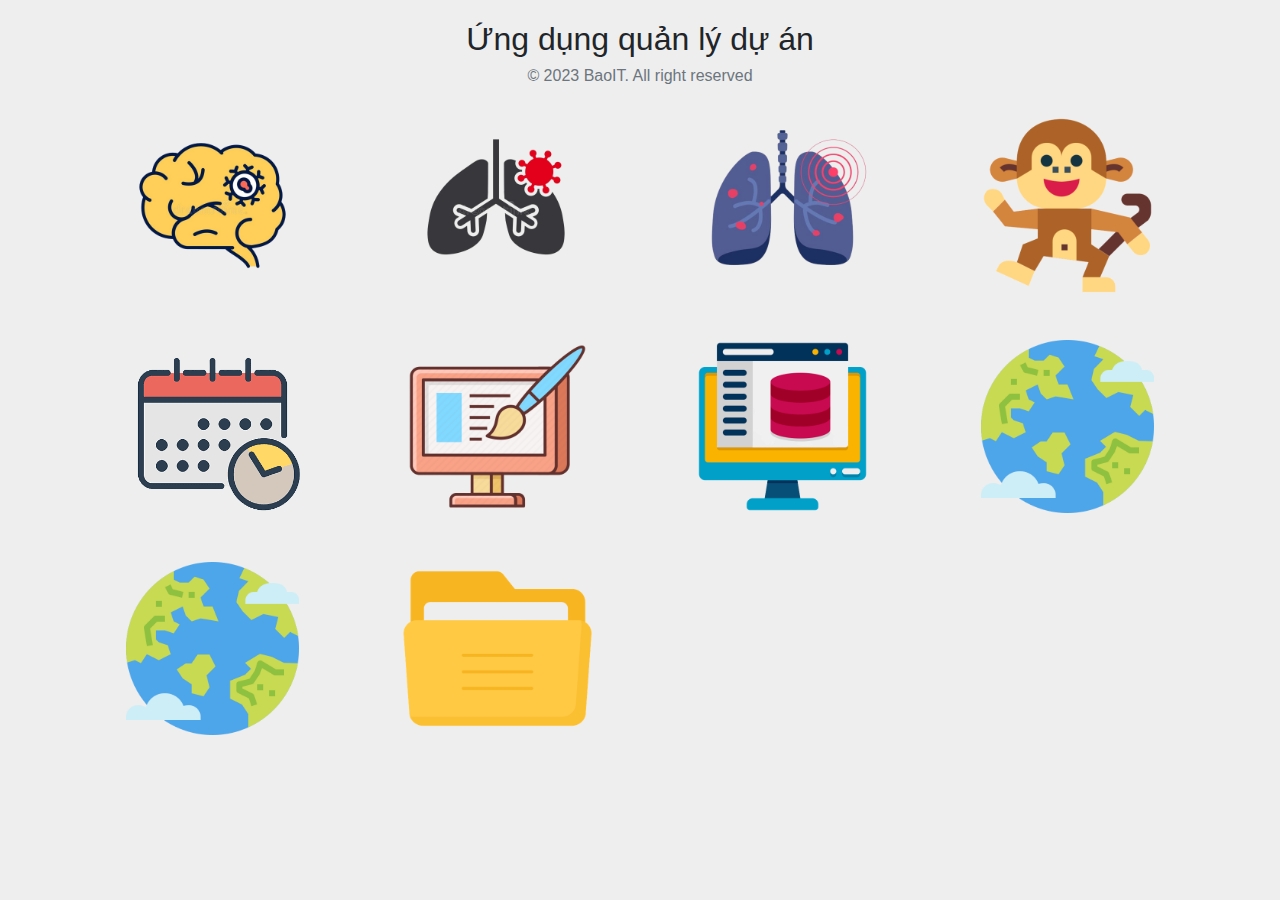
==== index.html @ 07d0d047 "Update index.html" ====
<!DOCTYPE html>
<html lang="vi">
  <meta http-equiv="Content-Type" content="text/html; charset=UTF-8">
  <title>Nguyễn Kim Bảo</title>
  <meta content="width=device-width, initial-scale=1.0, maximum-scale=5.0" name="viewport">
  <link rel="apple-touch-icon" sizes="180x180" href="/assets/favicon/apple-touch-icon.png">
  <link rel="icon" type="image/png" sizes="32x32" href="/assets/favicon/favicon-32x32.png">
  <link rel="icon" type="image/png" sizes="16x16" href="/assets/favicon/favicon-16x16.png">
  <link rel="manifest" href="/assets/favicon/site.webmanifest">
  <meta name="description" content="Ứng dụng quản lý dự án của Nguyễn Kim Bảo">
  <meta name="keywords" content="Python, HTML, CSS, Javascript, Image Classification, Tensorflow, Keras, SQL, PostgreSQL, SQL, ASP.NET Core MVC, .NET6, .NET7, Nguyen Kim Bao, Kim Bao, BaoIT">
  <meta name="author" content="Nguyễn Kim Bảo (BaoIT)">
  <meta property="og:title" content="Nguyễn Kim Bảo">
  <meta property="og:description" content="Ứng dụng quản lý dự án của Nguyễn Kim Bảo">
  <meta property="og:image" content="https://baoit.xyz/assets/favicon/favicon-32x32.png">
  <meta property="og:url" content="https://baoit.xyz">
  <meta name="twitter:title" content="Nguyễn Kim Bảo">
  <meta name="twitter:description" content="Ứng dụng quản lý dự án của Nguyễn Kim Bảo">
  <meta name="twitter:url" content="https://baoit.xyz/assets/favicon/favicon-32x32.png">
  <meta name="twitter:card" content="summary">
  <meta name="robots" content="nofollow">
  <link rel="stylesheet" href="https://cdnjs.cloudflare.com/ajax/libs/bootstrap/4.6.2/css/bootstrap.min.css">
  <link rel="stylesheet" href="/assets/css/style.css">
  <link rel="stylesheet" href="https://cdnjs.cloudflare.com/ajax/libs/font-awesome/6.4.0/css/all.min.css">
  </head>
  <body>
    <section>
      <div class="container">
        <div class="text-center mb-4">
          <h1 class="h2">Ứng dụng quản lý dự án</h1>
          <h6 class="text-secondary">&copy; 2023 BaoIT. All right reserved</h6>
        </div>
        <div class="row">
          <div class="col-12 col-sm-12 col-lg-3 mb-1-9">
            <div class="card-wrapper">
              <div class="card-img">
                <img class="img-fluid w-75" src="/assets/ico/brain1.jpg" alt="" loading="lazy">
              </div>
              <div class="card-body">
                <div>
                  <h3 class="h5">Brain Tumor</h3>
                  <p class="display-30">Mô hình dự đoán bệnh u não dựa trên ảnh chụp cộng hưởng từ (MRI)</p>
                  <a href="https://ai.baoit.xyz/brain-tumor" class="read-more" target="_blank">Xem dự án</a>
                </div>
              </div>
            </div>
          </div>
          <div class="col-12 col-sm-12 col-lg-3 mb-1-9">
            <div class="card-wrapper">
              <div class="card-img">
                <img class="img-fluid w-75" src="/assets/ico/lung6.jpg" alt="" loading="lazy">
              </div>
              <div class="card-body">
                <div>
                  <h3 class="h5">Lung Diseases</h3>
                  <p class="display-30">Mô hình dự đoán bệnh viêm phổi dựa trên ảnh chụp X-quang</p>
                  <a href="https://ai.baoit.xyz/lung-diseases" class="read-more" target="_blank">Xem dự án</a>
                </div>
              </div>
            </div>
          </div>
          <div class="col-12 col-sm-12 col-lg-3 mb-1-9">
            <div class="card-wrapper">
              <div class="card-img">
                <img class="img-fluid w-75" src="/assets/ico/lung4.jpg" alt="" loading="lazy">
              </div>
              <div class="card-body">
                <div>
                  <h3 class="h5">Lung Cancer</h3>
                  <p class="display-30">Mô hình dự đoán bệnh ung thư phổi dựa trên ảnh chụp mô tế bào</p>
                  <a href="https://ai.baoit.xyz/lung-cancer" class="read-more" target="_blank">Xem dự án</a>
                </div>
              </div>
            </div>
          </div>
          <div class="col-12 col-sm-12 col-lg-3 mb-1-9">
            <div class="card-wrapper">
              <div class="card-img">
                <img class="img-fluid w-75" src="/assets/ico/4600347.jpg" alt="" loading="lazy">
              </div>
              <div class="card-body">
                <div>
                  <h3 class="h5">Monkeys</h3>
                  <p class="display-30">Mô hình dự đoán khỉ</p>
                  <a href="https://ai.baoit.xyz/monkeys" class="read-more" target="_blank">Xem dự án</a>
                </div>
              </div>
            </div>
          </div>
          <div class="col-12 col-sm-12 col-lg-3 mb-1-9">
            <div class="card-wrapper">
              <div class="card-img">
                <img class="img-fluid w-75" src="/assets/ico/0003945.jpg" alt="" loading="lazy">
              </div>
              <div class="card-body">
                <div>
                  <h3 class="h5">Time of Day</h3>
                  <p class="display-30">Mô hình dự đoán thời gian trong ngày</p>
                  <a href="https://ai.baoit.xyz/time-of-day" class="read-more" target="_blank">Xem dự án</a>
                </div>
              </div>
            </div>
          </div>
          <div class="col-12 col-sm-12 col-lg-3 mb-1-9">
            <div class="card-wrapper">
              <div class="card-img">
                <img class="img-fluid w-75" src="/assets/ico/web_design.jpg" alt="" loading="lazy">
              </div>
              <div class="card-body">
                <div>
                  <h3 class="h5">Đồ án Thiết kế Web</h3>
                  <p class="display-30">Đồ án môn học Thiết kế Web (HK3-21)</p>
                  <a href="https://doantkw.baoit.xyz" class="read-more" target="_blank">Xem dự án</a>
                </div>
              </div>
            </div>
          </div>
          <div class="col-12 col-sm-12 col-lg-3 mb-1-9">
            <div class="card-wrapper">
              <div class="card-img">
                <img class="img-fluid w-75" src="/assets/ico/web_backend.jpg" alt="" loading="lazy">
              </div>
              <div class="card-body">
                <div>
                  <h3 class="h5">Đồ án Lập trình Web</h3>
                  <p class="display-30">Đồ án môn học Lập trình Web (HK4-21)</p>
                  <a href="https://doanltw.baoit.xyz" class="read-more" target="_blank">Xem dự án</a>
                </div>
              </div>
            </div>
          </div>
          <div class="col-12 col-sm-12 col-lg-3 mb-1-9">
            <div class="card-wrapper">
              <div class="card-img">
                <img class="img-fluid w-75" src="[data-uri]" alt="" loading="lazy" />
              </div>
              <div class="card-body">
                <div>
                  <h3 class="h5">GOES-16 Satellite</h3>
                  <p class="display-30">Ảnh vệ tinh GOES-16 thời gian thực (Dữ liệu chuyển tiếp từ NASA CDN)</p>
                  <a href="https://goes.baoit.xyz/GOES16/ABI/" class="read-more" target="_blank">Xem dự án</a>
                </div>
              </div>
            </div>
          </div>
          <div class="col-12 col-sm-12 col-lg-3 mb-1-9">
            <div class="card-wrapper">
              <div class="card-img">
                <img class="img-fluid w-75" src="[data-uri]" alt="" loading="lazy" />
              </div>
              <div class="card-body">
                <div>
                  <h3 class="h5">GOES-18 Satellite</h3>
                  <p class="display-30">Ảnh vệ tinh GOES-18 thời gian thực (Dữ liệu chuyển tiếp từ NASA CDN)</p>
                  <a href="https://goes.baoit.xyz/GOES18/ABI/" class="read-more" target="_blank">Xem dự án</a>
                </div>
              </div>
            </div>
          </div>
          <div class="col-12 col-sm-12 col-lg-3 mb-1-9">
            <div class="card-wrapper">
              <div class="card-img">
                <img class="img-fluid w-75" src="/assets/ico/file_manager.jpg" alt="" loading="lazy">
              </div>
              <div class="card-body">
                <div>
                  <h3 class="h5">Trình lưu trữ tệp</h3>
                  <p class="display-30">Trang lưu trữ phần mềm, tiện ích hệ thống, ...</p>
                  <a href="https://server.baoit.xyz" class="read-more" target="_blank">Xem dự án</a>
                </div>
              </div>
            </div>
          </div>
        </div>
      </div>
    </section>
  </body>
</html>
---- assets/css/style.css ----
body {
    background: #eee;
    margin-top: 20px;
}

.card-wrapper {
    position: relative;
    overflow: hidden;
}

.card-wrapper .card-img {
    text-align: center;
    position: relative;
    overflow: hidden;
    transition: all 0.3s ease-out;
}

.card-wrapper .card-img img {
    transition: all 0.3s ease-in-out;
    border-radius: 0.25rem;
    border-radius: 0.25rem;
}

.card-wrapper .card-body {
    position: absolute;
    top: 0;
    left: 0;
    right: 0;
    bottom: 0;
    visibility: hidden;
    padding: 30px;
    text-align: center;
    display: flex;
    align-items: center;
    justify-content: center;
    border-radius: 0.25rem;
    transform: translateX(-100%);
    transition: 0.8s;
    z-index: 11;
}

.card-wrapper:before {
    content: "";
    width: 100%;
    position: absolute;
    height: 100%;
    top: 0;
    right: 100%;
    z-index: 9;
    transition: 0.8s;
    background: rgba(0, 186, 238, 0.82);
    border-radius: 0.25rem;
}

.card-wrapper:hover:before {
    right: 0;
}

.card-wrapper h3,
.card-wrapper p {
    color: #fff;
}

.card-wrapper .read-more {
    color: #fff;
}

.card-wrapper .read-more:after {
    color: #fff;
}

.card-wrapper:hover .card-body {
    visibility: visible;
    transform: translateX(0px);
}

.card-wrapper:hover .backgound-color {
    right: 0;
}

.mb-1-9, .my-1-9 {
    margin-bottom: 1.9rem;
}

@media (min-width: 992px) {
    .mb-lg-0, .my-lg-0 {
        margin-bottom: 0 !important;
    }
}

.read-more:after {
    content: '\f0a9';
    font-family: Font Awesome\ 5 Free;
    font-weight: 600;
    padding-left: 8px;
    font-weight: 900;
    color: #00baee;
    vertical-align: middle;
}
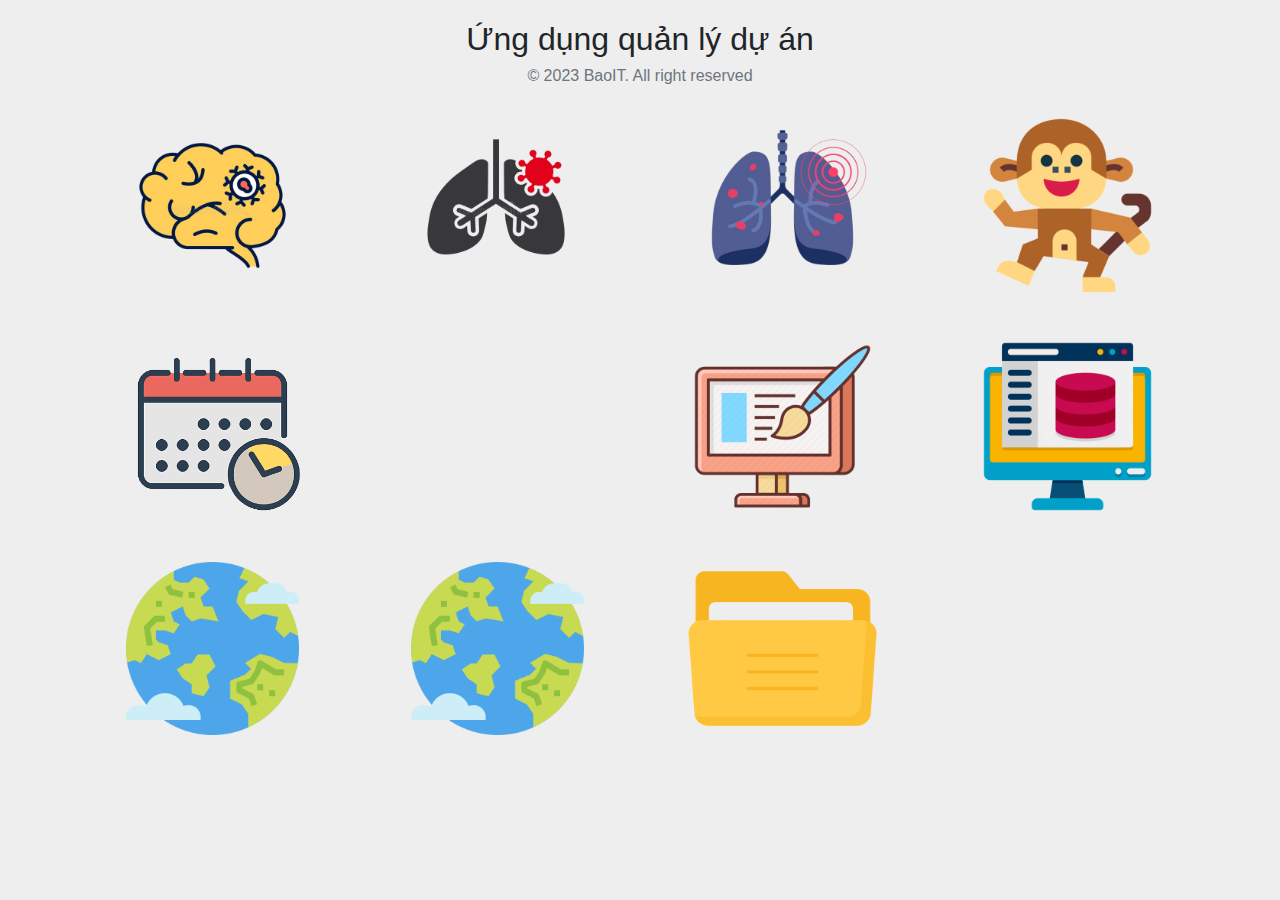
==== commit 5f5eaba1: "Update index.html" ====
--- a/index.html
+++ b/index.html
@@ -104,6 +104,20 @@
           <div class="col-12 col-sm-12 col-lg-3 mb-1-9">
             <div class="card-wrapper">
               <div class="card-img">
+                <img class="img-fluid w-75" src="https://user-images.githubusercontent.com/72121163/140019402-af84507f-64c5-49de-b327-e9ef863ee0e5.png" alt="" loading="lazy">
+              </div>
+              <div class="card-body">
+                <div>
+                  <h3 class="h5">Mask Detection</h3>
+                  <p class="display-30">Mô hình nhận diện khẩu trang</p>
+                  <a href="https://ai.baoit.xyz/mask-detection" class="read-more" target="_blank">Xem dự án</a>
+                </div>
+              </div>
+            </div>
+          </div>
+          <div class="col-12 col-sm-12 col-lg-3 mb-1-9">
+            <div class="card-wrapper">
+              <div class="card-img">
                 <img class="img-fluid w-75" src="/assets/ico/web_design.jpg" alt="" loading="lazy">
               </div>
               <div class="card-body">
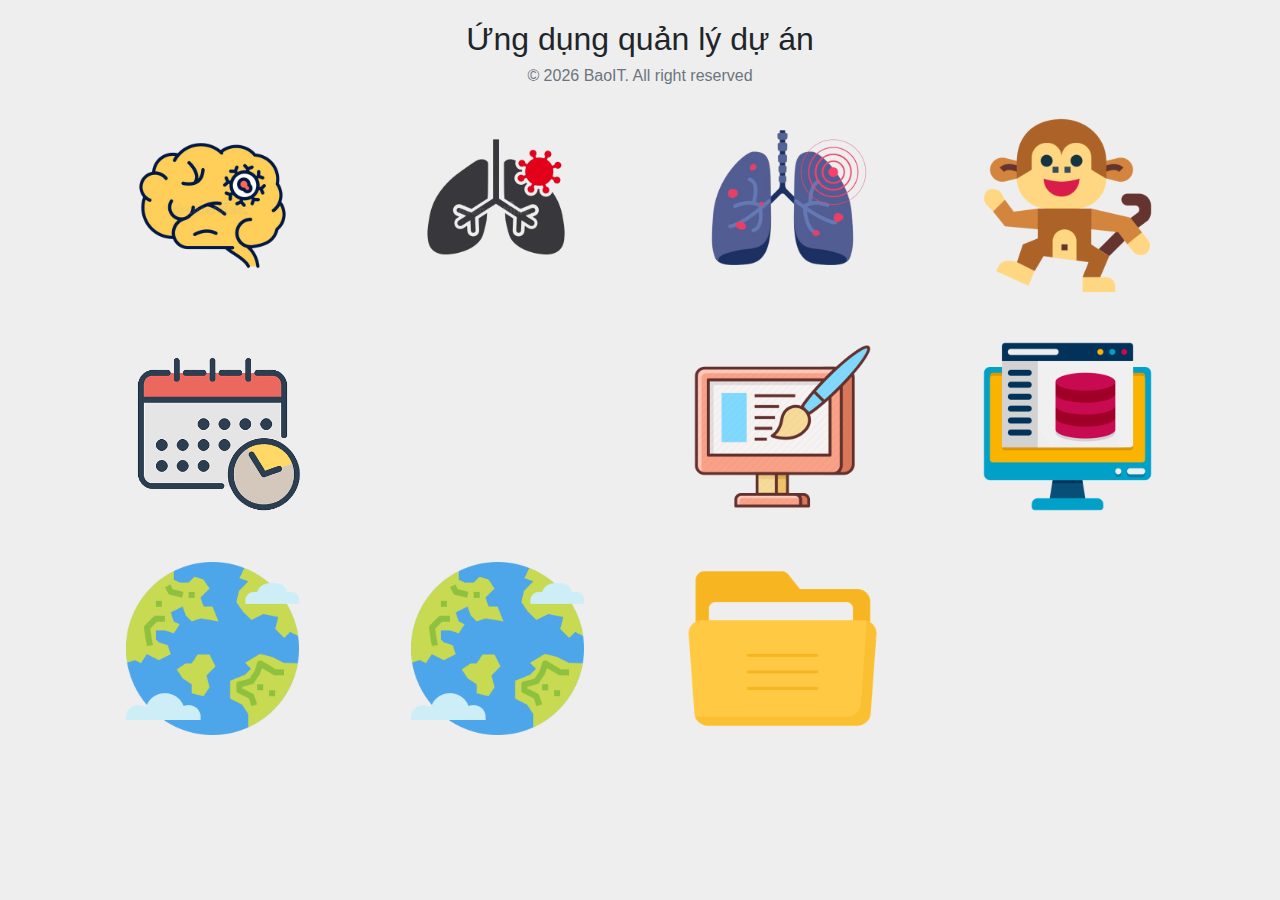
==== commit e8860667: "Update index.html" ====
--- a/index.html
+++ b/index.html
@@ -28,7 +28,7 @@
       <div class="container">
         <div class="text-center mb-4">
           <h1 class="h2">Ứng dụng quản lý dự án</h1>
-          <h6 class="text-secondary">&copy; 2023 BaoIT. All right reserved</h6>
+          <h6 class="text-secondary">&copy; <script>document.write(new Date().getFullYear());</script> BaoIT. All right reserved</h6>
         </div>
         <div class="row">
           <div class="col-12 col-sm-12 col-lg-3 mb-1-9">
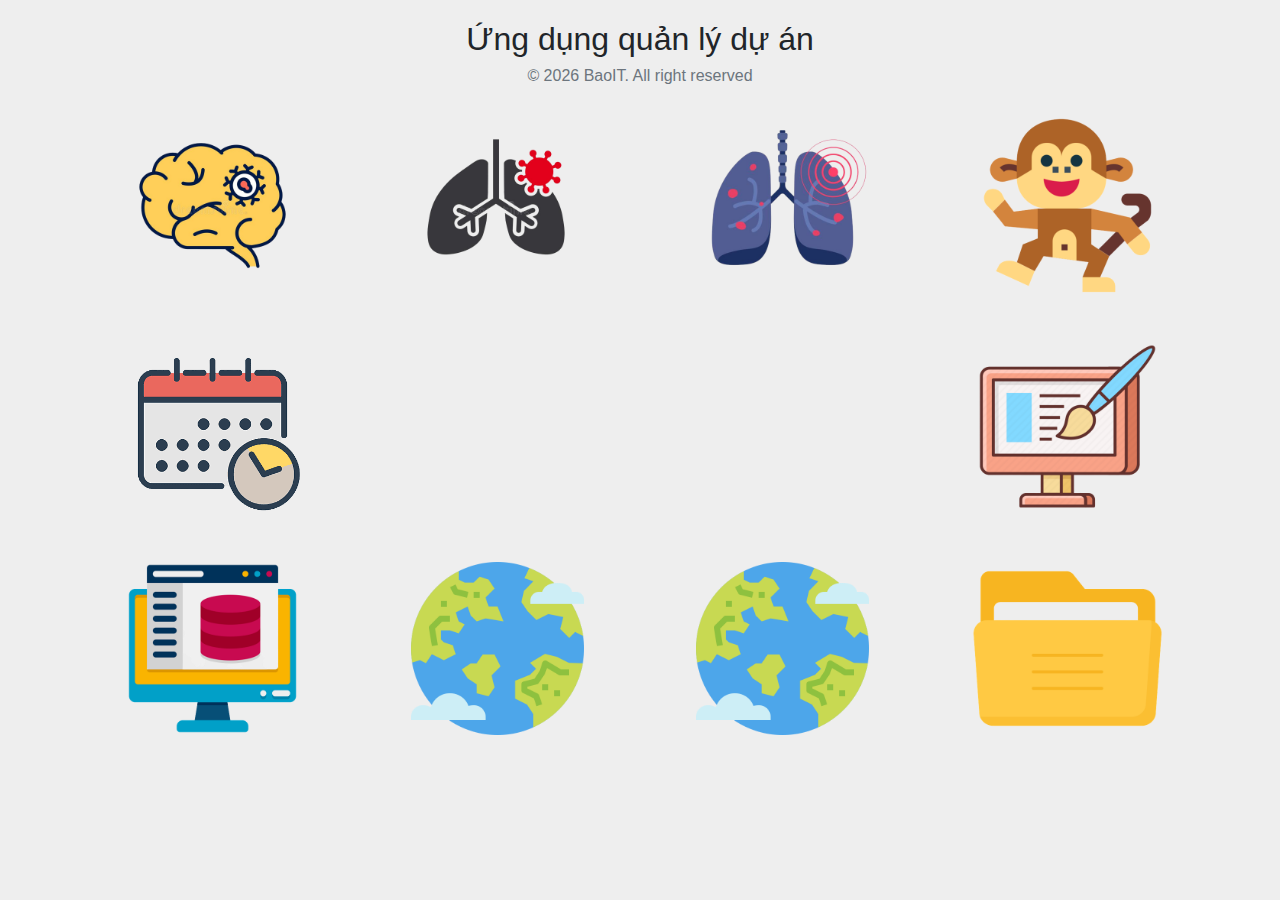
==== commit 3b2bfa5d: "Update index.html" ====
--- a/index.html
+++ b/index.html
@@ -118,6 +118,20 @@
           <div class="col-12 col-sm-12 col-lg-3 mb-1-9">
             <div class="card-wrapper">
               <div class="card-img">
+                <img class="img-fluid w-75" src="https://w7.pngwing.com/pngs/964/386/png-transparent-emotion-recognition-google-play-android-android-thumbnail.png" alt="" loading="lazy">
+              </div>
+              <div class="card-body">
+                <div>
+                  <h3 class="h5">Emotion Detection</h3>
+                  <p class="display-30">Mô hình nhận diện cảm xúc</p>
+                  <a href="https://ai.baoit.xyz/mask-detection" class="read-more" target="_blank">Xem dự án</a>
+                </div>
+              </div>
+            </div>
+          </div>
+          <div class="col-12 col-sm-12 col-lg-3 mb-1-9">
+            <div class="card-wrapper">
+              <div class="card-img">
                 <img class="img-fluid w-75" src="/assets/ico/web_design.jpg" alt="" loading="lazy">
               </div>
               <div class="card-body">
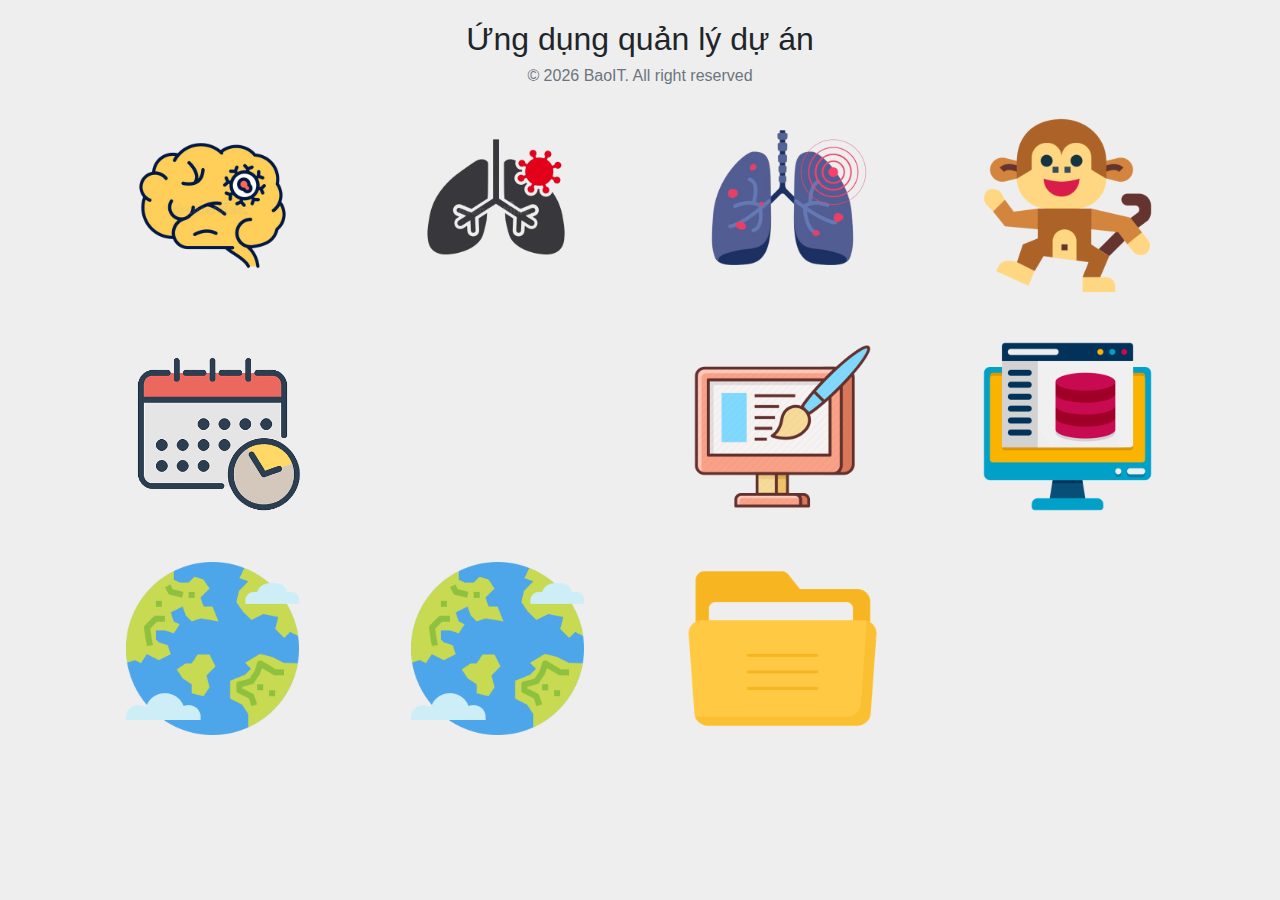
==== commit 1dc7ccf2: "Update index.html" ====
--- a/index.html
+++ b/index.html
@@ -118,20 +118,6 @@
           <div class="col-12 col-sm-12 col-lg-3 mb-1-9">
             <div class="card-wrapper">
               <div class="card-img">
-                <img class="img-fluid w-75" src="https://w7.pngwing.com/pngs/964/386/png-transparent-emotion-recognition-google-play-android-android-thumbnail.png" alt="" loading="lazy">
-              </div>
-              <div class="card-body">
-                <div>
-                  <h3 class="h5">Emotion Detection</h3>
-                  <p class="display-30">Mô hình nhận diện cảm xúc</p>
-                  <a href="https://ai.baoit.xyz/mask-detection" class="read-more" target="_blank">Xem dự án</a>
-                </div>
-              </div>
-            </div>
-          </div>
-          <div class="col-12 col-sm-12 col-lg-3 mb-1-9">
-            <div class="card-wrapper">
-              <div class="card-img">
                 <img class="img-fluid w-75" src="/assets/ico/web_design.jpg" alt="" loading="lazy">
               </div>
               <div class="card-body">
